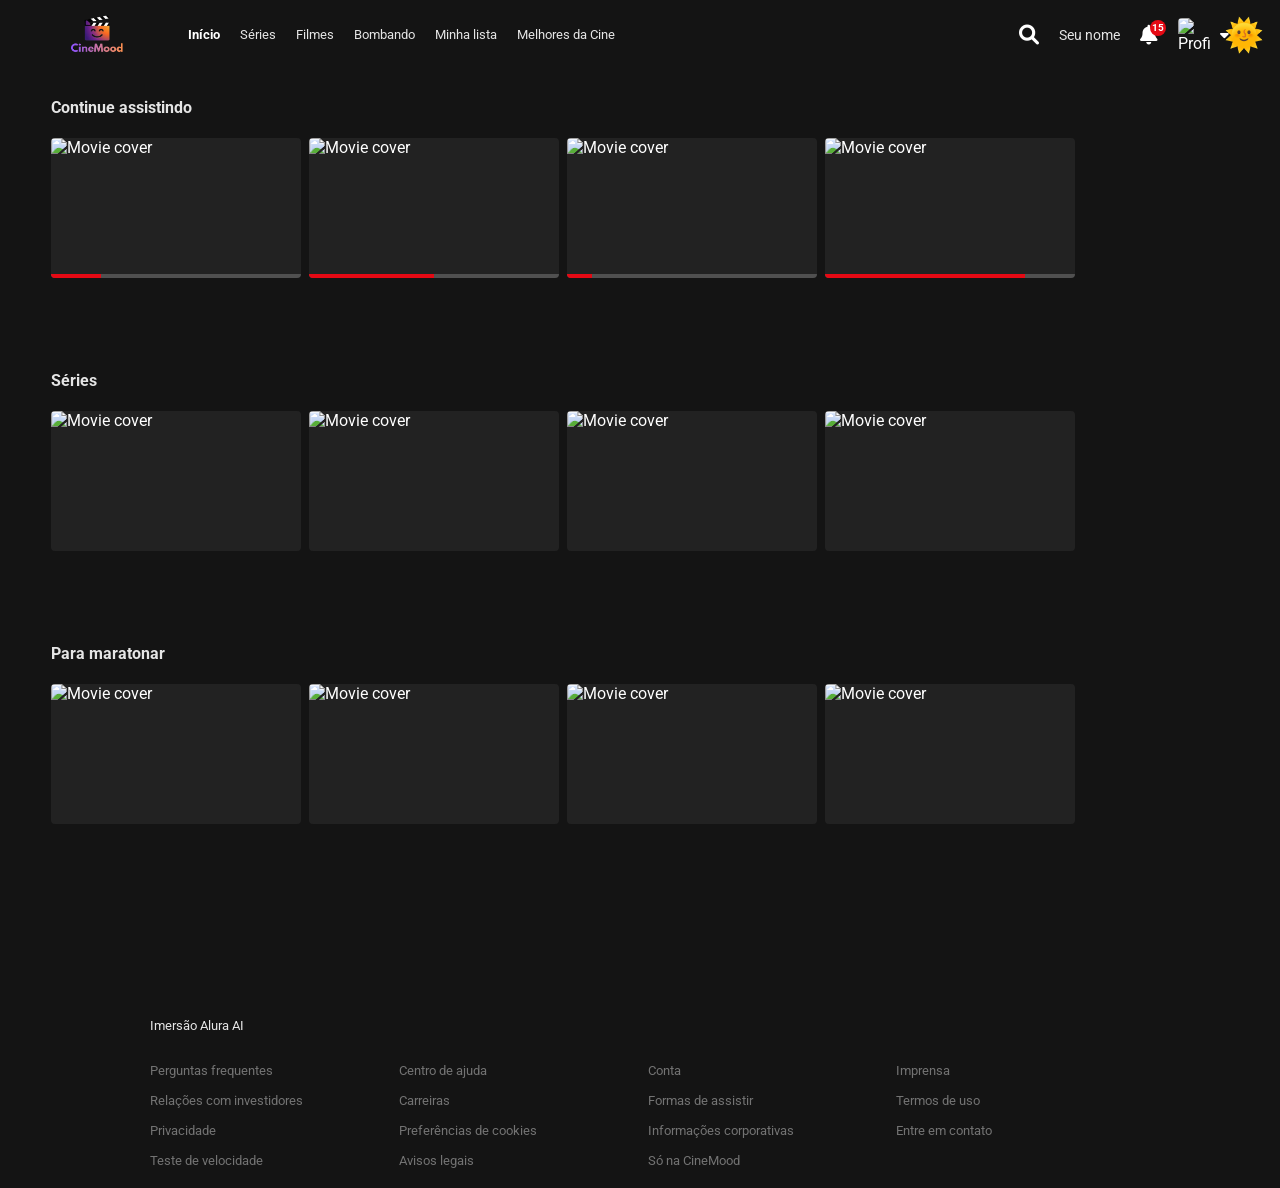
==== catalogo/catalogo.html @ 3476f7f1 "Add files via upload" ====
<!doctype html>
<html lang="pt-BR">
  <head>
    <meta charset="UTF-8" />
    <meta name="viewport" content="width=device-width, initial-scale=1.0" />
    <title>CineMood - Início</title>
    <link rel="stylesheet" href="catalogo.css" />
    <link
      href="https://cdnjs.cloudflare.com/ajax/libs/font-awesome/6.0.0/css/all.min.css"
      rel="stylesheet"
    />
    <link
      href="https://fonts.googleapis.com/css2?family=Roboto:wght@300;400;500;700&display=swap"
      rel="stylesheet"
    />
  </head>

  <body>
    <!-- Navbar -->
    <header class="navbar" id="navbar">
      <div class="navbar-left">
        <img class="logo" src="\assets\cinemood-logo.png" alt="CineMood" />
        <nav>
          <ul class="nav-links">
            <li>
              <a href="https://www.alura.com.br/" class="active">Início</a>
            </li>
            <li><a href="https://www.alura.com.br/">Séries</a></li>
            <li><a href="https://www.alura.com.br/">Filmes</a></li>
            <li><a href="https://www.alura.com.br/">Bombando</a></li>
            <li><a href="https://www.alura.com.br/">Minha lista</a></li>
            <li><a href="https://www.alura.com.br/">Melhores da Cine</a></li>
          </ul>
        </nav>
      </div>
      <div class="navbar-right">
        <i class="fas fa-search icon"></i>
        <a href="../index.html" class="kids-link">Seu nome</a>
        <div class="nav-notification">
          <i class="fas fa-bell icon"></i>
          <span class="notification-badge">15</span>
        </div>
        <a
          href="../index.html"
          class="profile-menu"
          style="text-decoration: none; color: inherit"
        >
          <img
            class="profile-icon"
            src="https://upload.wikimedia.org/wikipedia/commons/0/0b/Netflix-avatar.png"
            alt="Profile"
          />
          <i
            class="fas fa-caret-down icon"
            style="font-size: 14px; margin-left: 5px"
          ></i>
        </a>
      </div>
    </header>

    <!-- Sliders Container -->
    <main class="sliders-container" id="main-content">
      <!-- Javascript will inject the rows here -->
    </main>

    <!-- Footer -->
    <footer>
      <div class="footer-content">
        <a href="https://www.alura.com.br/" target="_blank">
          <p>Imersão Alura AI</p>
        </a>
        <ul class="footer-links">
          <li>
            <a href="https://www.alura.com.br/" target="_blank"
              >Perguntas frequentes</a
            >
          </li>
          <li>
            <a href="https://www.alura.com.br/" target="_blank"
              >Centro de ajuda</a
            >
          </li>
          <li><a href="https://www.alura.com.br/" target="_blank">Conta</a></li>
          <li>
            <a href="https://www.alura.com.br/" target="_blank">Imprensa</a>
          </li>
          <li>
            <a href="https://www.alura.com.br/" target="_blank"
              >Relações com investidores</a
            >
          </li>
          <li>
            <a href="https://www.alura.com.br/" target="_blank">Carreiras</a>
          </li>
          <li>
            <a href="https://www.alura.com.br/" target="_blank"
              >Formas de assistir</a
            >
          </li>
          <li>
            <a href="https://www.alura.com.br/" target="_blank"
              >Termos de uso</a
            >
          </li>
          <li>
            <a href="https://www.alura.com.br/" target="_blank">Privacidade</a>
          </li>
          <li>
            <a href="https://www.alura.com.br/" target="_blank"
              >Preferências de cookies</a
            >
          </li>
          <li>
            <a href="https://www.alura.com.br/" target="_blank"
              >Informações corporativas</a
            >
          </li>
          <li>
            <a href="https://www.alura.com.br/" target="_blank"
              >Entre em contato</a
            >
          </li>
          <li>
            <a href="https://www.alura.com.br/" target="_blank"
              >Teste de velocidade</a
            >
          </li>
          <li>
            <a href="https://www.alura.com.br/" target="_blank"
              >Avisos legais</a
            >
          </li>
          <li>
            <a href="https://www.alura.com.br/" target="_blank"
              >Só na CineMood</a
            >
          </li>
        </ul>
      </div>
    </footer>

    <script src="../tema.js"></script>
    <script type="module" src="js/main.js"></script>
  </body>
</html>
---- catalogo/catalogo.css ----
:root {
  --dark-bg: #141414;
  --text-color: #ffffff;
  --netflix-red: #e50914;
}

[data-theme='light'] {
  --dark-bg: #fafafa;
  --text-color: #000000;
}

* {
  margin: 0;
  padding: 0;
  box-sizing: border-box;
}

body {
  font-family: 'Roboto', 'Helvetica Neue', Helvetica, Arial, sans-serif;
  background-color: var(--dark-bg);
  color: var(--text-color);
  overflow-x: hidden;
}

a {
  text-decoration: none;
  color: #e5e5e5;
  transition: color 0.3s;
}

a:hover {
  color: #b3b3b3;
}

/* Navbar */
.navbar {
  position: fixed;
  top: 0;
  width: 100%;
  display: flex;
  justify-content: space-between;
  align-items: center;
  padding: 0 4%;
  height: 70px;
  z-index: 1000;
  background-color: var(--dark-bg);
}

.navbar-left,
.navbar-right {
  display: flex;
  align-items: center;
  gap: 20px;
}

.logo {
  width: 92px;
  margin-right: 25px;
  cursor: pointer;
}

.nav-links {
  list-style: none;
  display: flex;
  gap: 20px;
  font-size: 13px;
}

.nav-links .active {
  font-weight: bold;
  color: white;
}

.icon {
  font-size: 20px;
  cursor: pointer;
}

.kids-link {
  font-size: 14px;
}

.nav-notification {
  position: relative;
  cursor: pointer;
}

.notification-badge {
  position: absolute;
  top: -5px;
  right: -8px;
  background-color: var(--netflix-red);
  color: white;
  font-size: 10px;
  font-weight: bold;
  border-radius: 50%;
  width: 16px;
  height: 16px;
  display: flex;
  justify-content: center;
  align-items: center;
}

.profile-menu {
  display: flex;
  align-items: center;
  gap: 5px;
  cursor: pointer;
}

.profile-icon {
  width: 32px;
  border-radius: 4px;
}

/* Sliders */
.sliders-container {
  padding: 0 4%;
  padding-top: 100px;
  /* Space for navbar */
  position: relative;
  z-index: 3;
  padding-bottom: 100px;
}

.slider-section {
  margin-bottom: 3.5vw;
}

.slider-header {
  display: flex;
  justify-content: space-between;
  align-items: flex-end;
  margin-bottom: 12px;
}

.slider-title {
  font-size: 1.25vw;
  font-weight: bold;
  color: #e5e5e5;
  line-height: 1.25vw;
}

.slider-indicators {
  display: flex;
  gap: 2px;
  margin-bottom: 4px;
}

.slider-indicators div {
  width: 12px;
  height: 2px;
  background-color: #4d4d4d;
}

.slider-indicators div.active {
  background-color: #aaa;
}

.movie-row {
  display: flex;
  gap: 8px;
  /* Small gap between movie cards */
  overflow-x: visible;
  /* Let the expanded cards paint outside this box vertically */
  padding: 10px 4% 50px 4%;
  /* Added bottom padding to hold the expanding modal */
  margin: 0 -4%;
  /* Pull edges back out so we don't double up padding from container */
  scroll-behavior: smooth;
  -ms-overflow-style: none;
  scrollbar-width: none;
}

.movie-row::-webkit-scrollbar {
  display: none;
}

.movie-card {
  min-width: 250px;
  width: 250px;
  height: 140px;
  background-color: #222;
  border-radius: 4px;
  cursor: pointer;
  transition:
    transform 0.3s cubic-bezier(0.25, 0.46, 0.45, 0.94) 0s,
    border-radius 0.3s 0s,
    z-index 0s 0.3s,
    box-shadow 0.3s 0s;
  position: relative;
  z-index: 1;
  transform-origin: center center;
  /* Default origin */
}

/* Modifiers applied by JavaScript to prevent edge clipping */
.movie-card.origin-left {
  transform-origin: left center;
}

.movie-card.origin-right {
  transform-origin: right center;
}

.movie-card:hover {
  transform: scale(1.6) translateY(-5%);
  /* Reduced vertical translation since container has more padding */
  z-index: 99;
  border-radius: 6px;
  box-shadow: 0 10px 40px rgba(0, 0, 0, 0.9);
  transition:
    transform 0.3s cubic-bezier(0.25, 0.46, 0.45, 0.94) 0.6s,
    border-radius 0.3s 0.6s,
    box-shadow 0.3s 0.6s,
    z-index 0s 0s;
}

.movie-card img {
  position: absolute;
  top: 0;
  left: 0;
  width: 100%;
  height: 100%;
  object-fit: cover;
  border-radius: 4px;
  transition:
    opacity 0.3s ease,
    border-radius 0.3s;
  z-index: 2;
}

.movie-card iframe {
  position: absolute;
  top: 0;
  left: 0;
  width: 100%;
  height: 100%;
  opacity: 0;
  border-radius: 4px;
  transition:
    opacity 0.3s ease,
    border-radius 0.3s;
  pointer-events: none;
  z-index: 1;
}

.movie-card iframe.playing {
  opacity: 1;
  z-index: 3;
  border-radius: 6px 6px 0 0;
}

.movie-card:hover img {
  border-radius: 6px 6px 0 0;
  transition: border-radius 0s 0.6s;
}

.movie-card img.playing-video {
  opacity: 0;
}

/* Card Details Modal */
.card-details {
  position: absolute;
  top: 100%;
  left: 0;
  width: 100%;
  background-color: #181818;
  border-bottom-left-radius: 6px;
  border-bottom-right-radius: 6px;
  padding: 18px 16px;
  opacity: 0;
  visibility: hidden;
  transition:
    opacity 0.3s 0s,
    visibility 0.3s 0s;
  box-shadow: 0 15px 30px rgba(0, 0, 0, 0.9);
  display: flex;
  flex-direction: column;
  gap: 12px;
  z-index: 2;
  cursor: default;
}

.movie-card:hover .card-details {
  opacity: 1;
  visibility: visible;
  transition:
    opacity 0.2s 0.6s,
    visibility 0s 0.6s;
}

.details-buttons {
  display: flex;
  justify-content: space-between;
  align-items: center;
}

.left-buttons,
.right-buttons {
  display: flex;
  gap: 8px;
}

.btn-icon {
  width: 32px;
  height: 32px;
  border-radius: 50%;
  background-color: #2b2b2b;
  border: 1px solid rgba(255, 255, 255, 0.5);
  color: white;
  display: flex;
  justify-content: center;
  align-items: center;
  cursor: pointer;
  font-size: 14px;
  transition:
    border-color 0.2s,
    background-color 0.2s;
}

.btn-icon:hover {
  border-color: white;
  background-color: rgba(255, 255, 255, 0.2);
}

.btn-play-icon {
  background-color: white;
  color: black;
  border: none;
}

.btn-play-icon:hover {
  background-color: #e6e6e6;
}

.btn-play-icon i {
  margin-left: 2px;
}

.details-info {
  display: flex;
  align-items: center;
  gap: 8px;
  font-size: 11px;
  font-weight: bold;
}

.match-score {
  color: #46d369;
}

.age-badge {
  background-color: transparent;
  border: 1px solid rgba(255, 255, 255, 0.4);
  color: white;
  padding: 1px 3px;
  border-radius: 2px;
  font-family: Arial, sans-serif;
}

.age-badge.red-accent {
  background-color: #d32f2f;
  border: none;
  font-weight: bold;
}

.resolution {
  border: 1px solid rgba(255, 255, 255, 0.4);
  padding: 1px 3px;
  border-radius: 2px;
  color: rgba(255, 255, 255, 0.9);
}

.duration {
  color: rgba(255, 255, 255, 0.9);
}

.details-tags {
  display: flex;
  gap: 6px;
  font-size: 11px;
  color: rgba(255, 255, 255, 0.9);
  margin-top: 4px;
}

.details-tags span:not(:last-child)::after {
  content: '•';
  color: #666;
  margin-left: 6px;
}

/* Badges */
.badge-top10 {
  position: absolute;
  top: 0;
  right: 0;
  width: 22px;
  height: 28px;
  background-color: var(--netflix-red);
  color: white;
  display: flex;
  flex-direction: column;
  justify-content: center;
  align-items: center;
  font-weight: bold;
  z-index: 4;
  border-bottom-left-radius: 2px;
  box-shadow: -2px 2px 4px rgba(0, 0, 0, 0.5);
  font-family: 'Helvetica Neue', Helvetica, Arial, sans-serif;
}

.badge-top10 span.top {
  font-size: 7px;
  letter-spacing: 0.5px;
  line-height: 8px;
}

.badge-top10 span.number {
  font-size: 13px;
  line-height: 13px;
}

.badge-bottom {
  position: absolute;
  bottom: 8px;
  left: 50%;
  transform: translateX(-50%);
  padding: 2px 4px;
  font-size: 10px;
  font-weight: bold;
  border-radius: 2px;
  z-index: 4;
  white-space: nowrap;
  text-transform: uppercase;
}

.movie-card.has-progress .badge-bottom {
  bottom: 12px;
}

.badge-bottom.red {
  background-color: var(--netflix-red);
  color: white;
}

.badge-bottom.white {
  background-color: white;
  color: black;
}

/* Progress bar */
.progress-bar-container {
  position: absolute;
  bottom: 0;
  left: 0;
  width: 100%;
  height: 4px;
  background-color: rgba(100, 100, 100, 0.7);
  z-index: 5;
  border-bottom-left-radius: 4px;
  border-bottom-right-radius: 4px;
}

.progress-value {
  height: 100%;
  background-color: var(--netflix-red);
  border-bottom-left-radius: 4px;
}

/* Mobile adjustments */
@media (max-width: 768px) {
  .nav-links {
    display: none;
  }

  .movie-card {
    min-width: 200px;
    width: 200px;
    height: 112px;
  }

  .slider-title {
    font-size: 4vw;
    line-height: 4.5vw;
  }
}

/* Footer */
footer {
  padding: 0 4%;
  color: #737373;
  font-size: 13px;
  margin-bottom: 20px;
}

.footer-content {
  max-width: 980px;
  margin: 0 auto;
}

.footer-content p {
  margin-bottom: 30px;
}

.footer-links {
  list-style: none;
  display: grid;
  grid-template-columns: repeat(4, 1fr);
  grid-gap: 15px;
}

.footer-links a {
  color: #737373;
}

.footer-links a:hover {
  text-decoration: underline;
}

@media (max-width: 768px) {
  .footer-links {
    grid-template-columns: repeat(2, 1fr);
  }
}

/* ===== LIGHT MODE: textos escuros ===== */
[data-theme='light'] .nav-links a,
[data-theme='light'] .kids-link,
[data-theme='light'] .icon,
[data-theme='light'] .slider-title,
[data-theme='light'] a {
  color: #141414;
}

[data-theme='light'] .nav-links .active {
  color: #141414;
}

[data-theme='light'] .nav-links a:hover {
  color: #444;
}
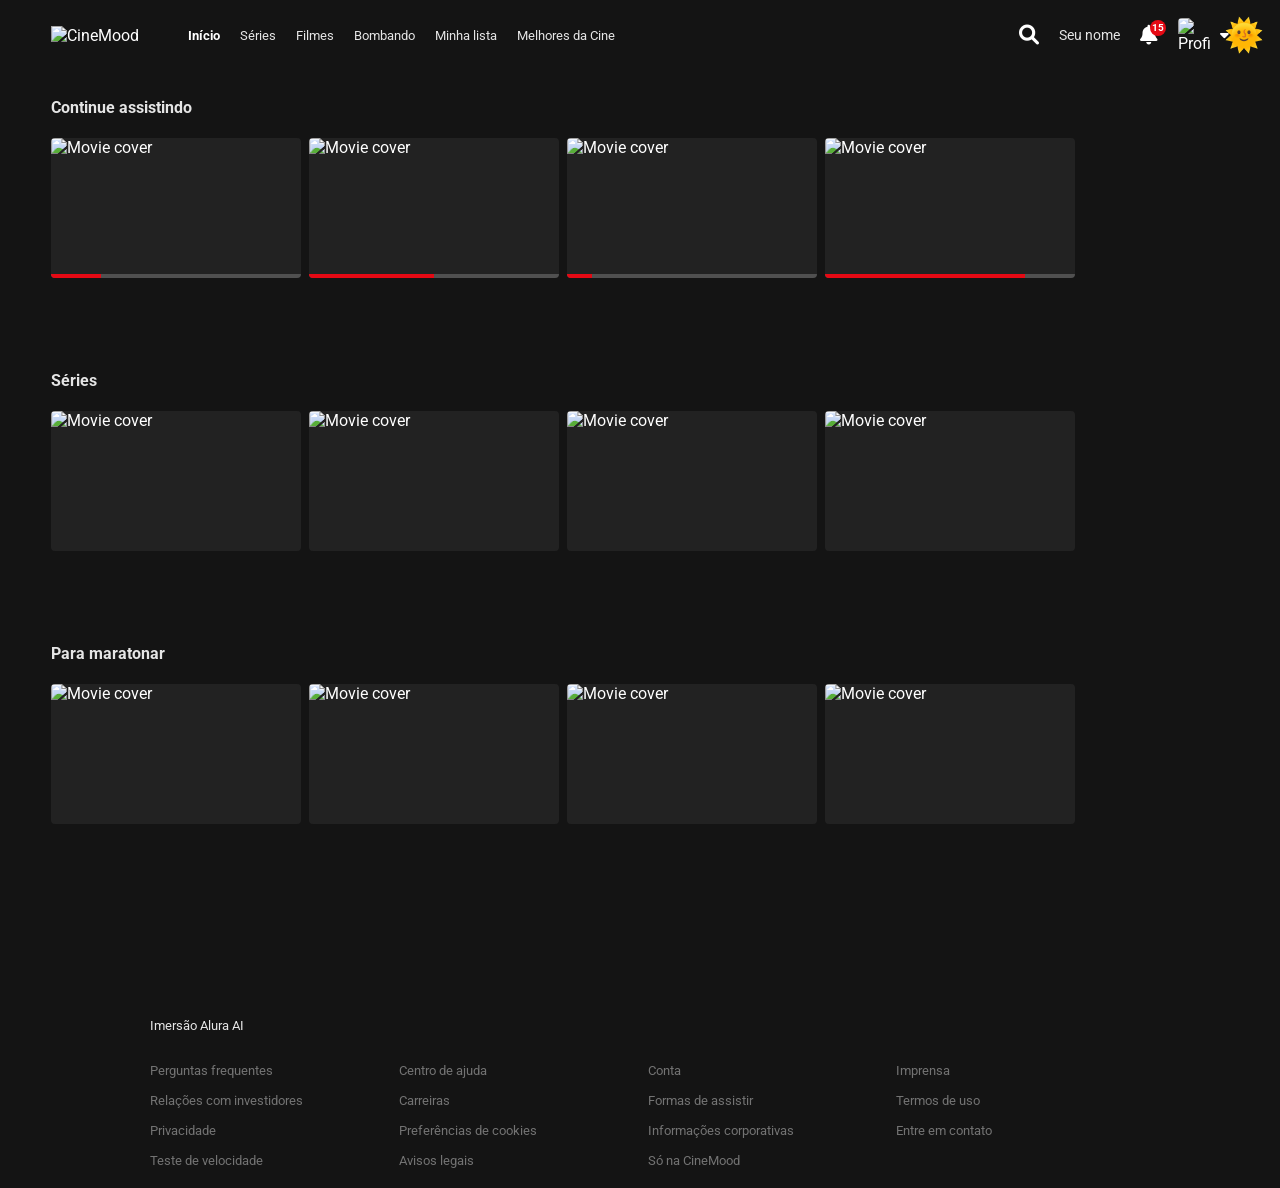
==== commit ea3f3cf0: "Update catalogo.html" ====
--- a/catalogo/catalogo.html
+++ b/catalogo/catalogo.html
@@ -19,7 +19,7 @@
     <!-- Navbar -->
     <header class="navbar" id="navbar">
       <div class="navbar-left">
-        <img class="logo" src="\assets\cinemood-logo.png" alt="CineMood" />
+        <img class="logo" src="assets\cinemood-logo.png" alt="CineMood" />
         <nav>
           <ul class="nav-links">
             <li>
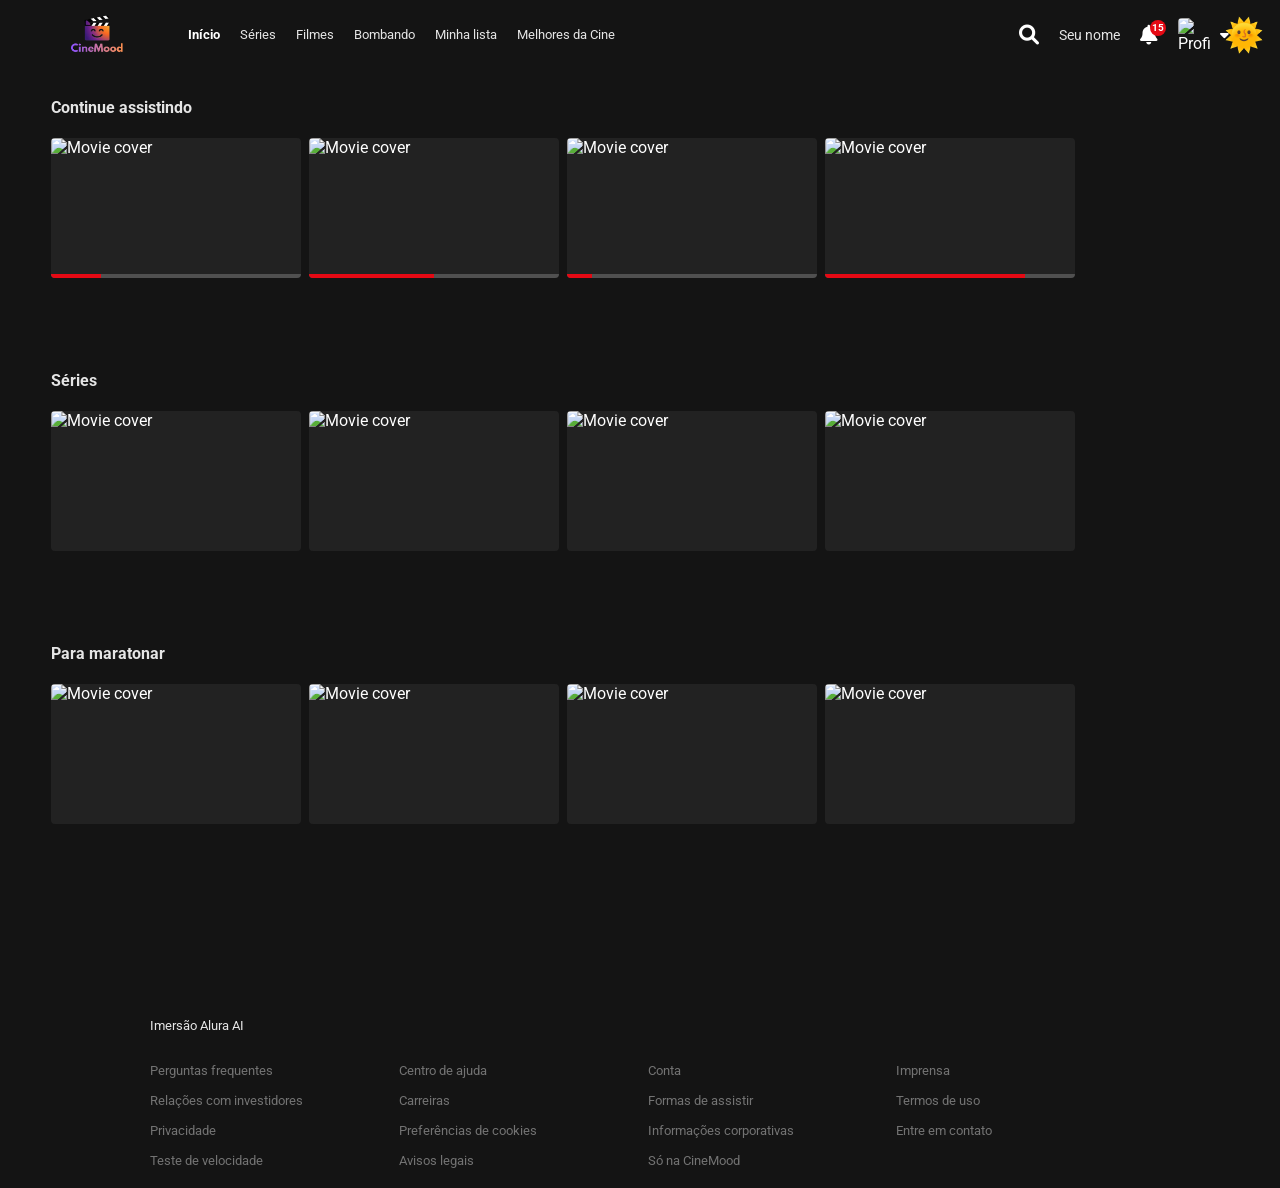
==== commit 5eff9302: "Fix logo image path in catalogo.html" ====
--- a/catalogo/catalogo.html
+++ b/catalogo/catalogo.html
@@ -19,7 +19,7 @@
     <!-- Navbar -->
     <header class="navbar" id="navbar">
       <div class="navbar-left">
-        <img class="logo" src="assets\cinemood-logo.png" alt="CineMood" />
+        <img class="logo" src="../assets/cinemood-logo.png" alt="CineMood" />
         <nav>
           <ul class="nav-links">
             <li>
